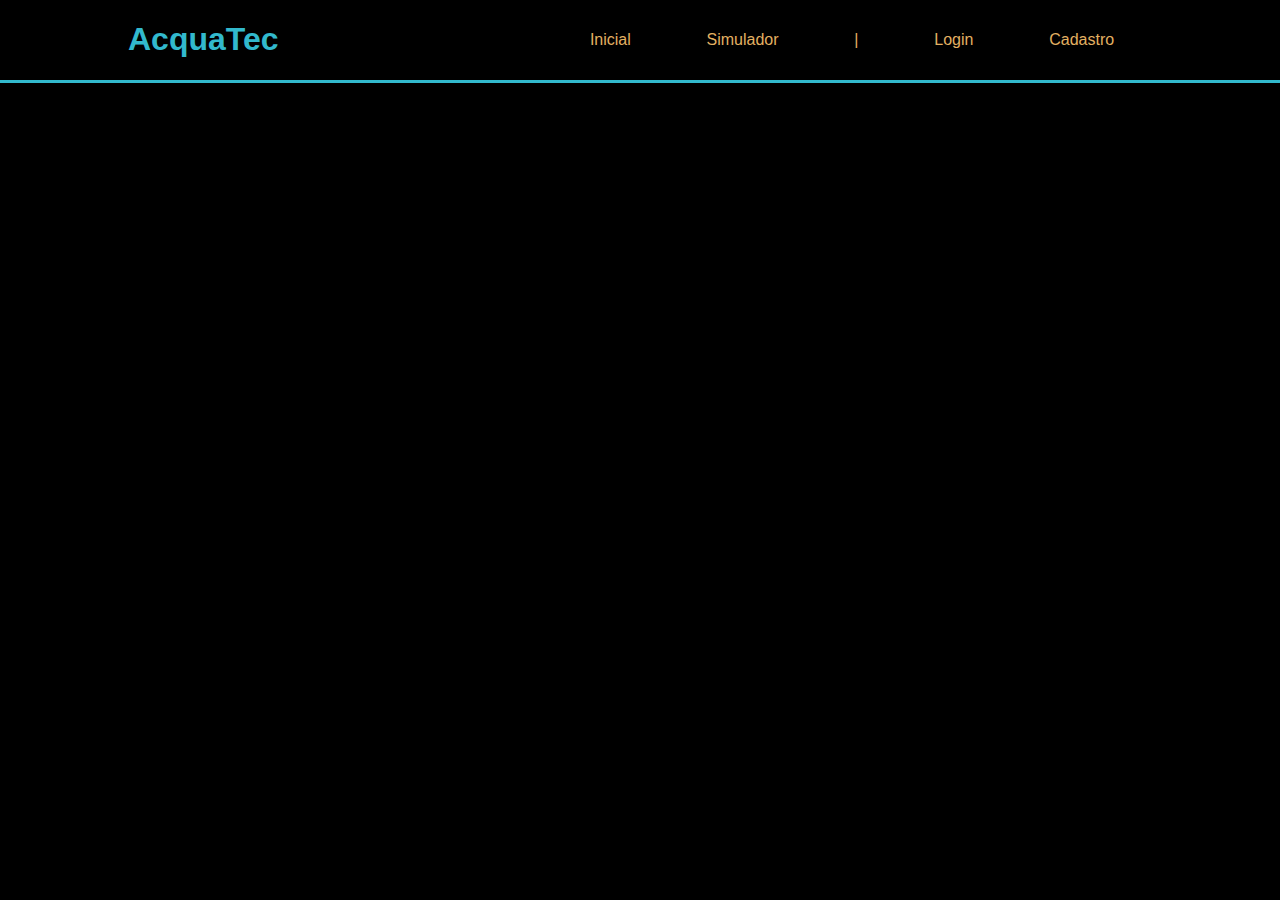
==== index.html @ b0b71be0 "Inicio site institucional" ====
<!DOCTYPE html>
<html lang="pt-br">
<head>
    <meta charset="UTF-8">
    <meta http-equiv="X-UA-Compatible" content="IE=edge">
    <meta name="viewport" content="width=device-width, initial-scale=1.0">
    <title>Index</title>
    <link rel="stylesheet" href="Estilo.css">
</head>
<body>
    
    <div class="header">
        <div class="container">
            <h1>AcquaTec</h1>
            <ul class="navbar">
                    <li>Inicial</li>
                    <li>Simulador</li>
                    <li>|</li>
                    <li>Login</li>
                    <li>Cadastro</li>
                </ul>
        </div>

    </div>


</body>
</html>
---- Estilo.css ----
body{
    margin: 0;
    font-family: sans-serif;
    background-color: black;
}

.header{
    color: #32b9cd;
    border-bottom: solid 3px #32b9cd;
   /* border: solid 3px green; */
}

.container{
   /* border: solid 3px yellow;*/
    width: 80%;
    margin: auto;
}

h1{
       */border: solid 3px blueviolet;/*
       padding: 5px 30px;
      /*  padding-top: 5px;
       padding-right: 15px;
       padding-bottom: 20px;
       padding-left: 25px; */
}

ul{
    /*border: solid 3px red;*/
}

.header .container{
    display: flex;
    justify-content: space-between;
}

.navbar{
    display: flex;
    width: 600px;
    justify-content: space-around;
    color: #e3b062;
    list-style: none;
    align-items: center;

}

li{
   /* border: solid 3px cadetblue;*/

}
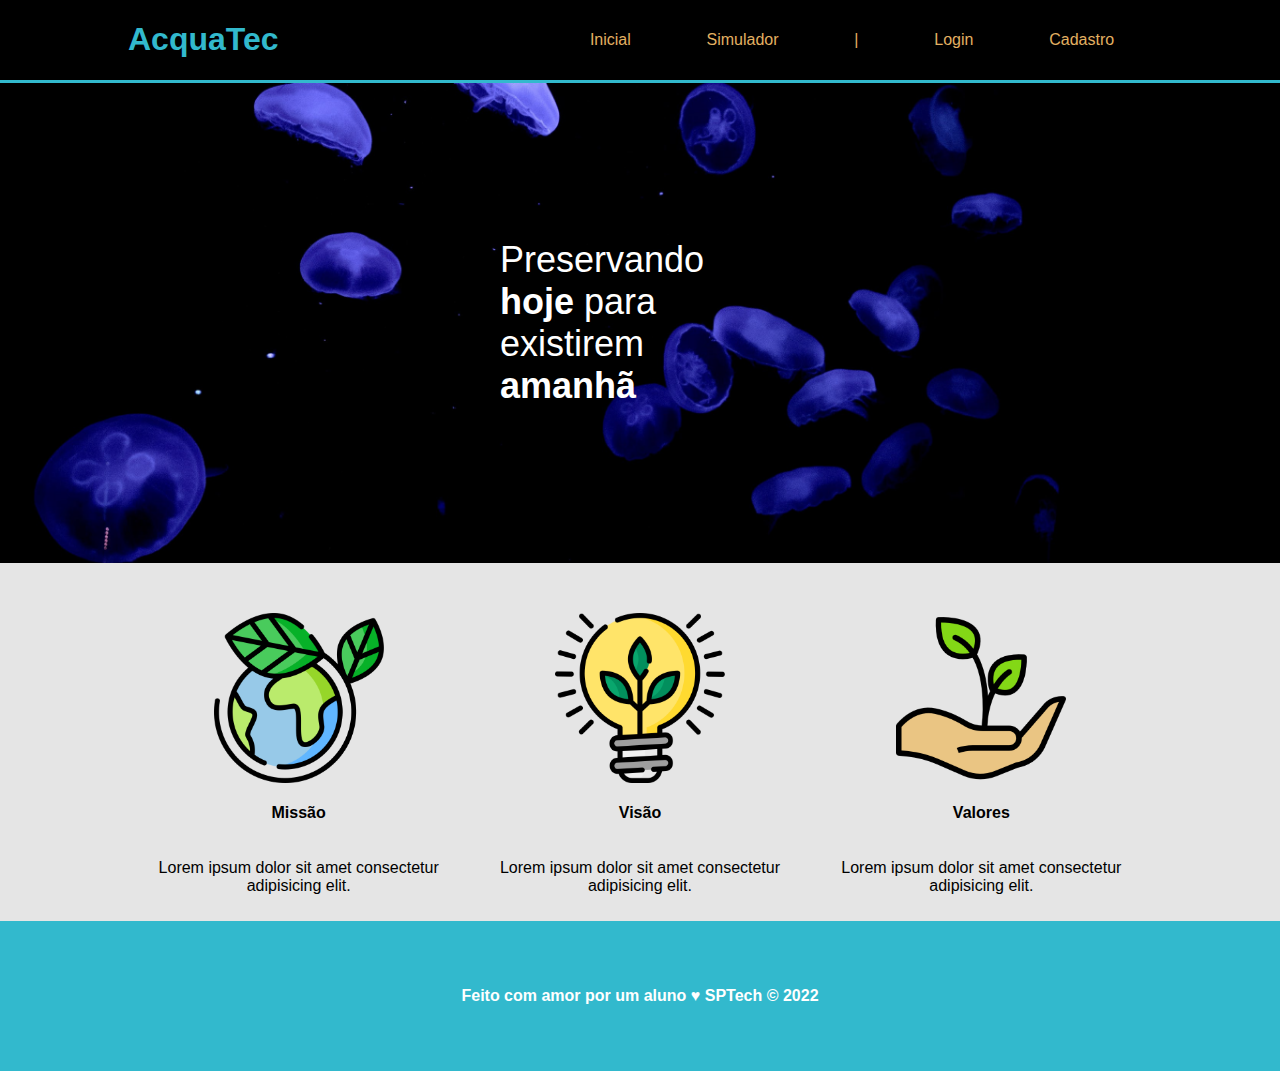
==== commit bd7bc6da: "SITE ACQUATEC" ====
--- a/index.html
+++ b/index.html
@@ -1,28 +1,68 @@
 <!DOCTYPE html>
-<html lang="pt-br">
+<html lang="en">
+
 <head>
     <meta charset="UTF-8">
     <meta http-equiv="X-UA-Compatible" content="IE=edge">
     <meta name="viewport" content="width=device-width, initial-scale=1.0">
-    <title>Index</title>
-    <link rel="stylesheet" href="Estilo.css">
+    <title>Document</title>
+    <link rel="stylesheet" href="Estilos.css">
+
 </head>
+
 <body>
-    
     <div class="header">
-        <div class="container">
-            <h1>AcquaTec</h1>
-            <ul class="navbar">
+            <div class="container">
+                <h1>AcquaTec</h1>
+                <ul class="navbar">
                     <li>Inicial</li>
                     <li>Simulador</li>
                     <li>|</li>
                     <li>Login</li>
                     <li>Cadastro</li>
                 </ul>
+            </div>
         </div>
 
-    </div>
+        <div class="banner">
+            <div class="container">
+                <p>Preservando <span> hoje </span> para existirem <span> amanhã</span></p>
+            </div>
+
+
+        </div>
+
+        <div class="social">
+            <div class="container">
+                <div class="boxes">
+                    <div class="box">
+                        <img src="assets/imgs/planet-earth_color.png" alt="icone de missão">
+                        <h4>Missão</h4>
+                           <p> Lorem ipsum dolor sit amet consectetur adipisicing elit.</p>
+                    </div>
+                    <div class="box">
+                        <img src="assets/imgs/lightbulb_color.png" alt="icone de missão">
+                        <h4>Visão</h4>
+                           <p> Lorem ipsum dolor sit amet consectetur adipisicing elit.</p></div>
+                    <div class="box">
+                        <img src="assets/imgs/growth_color.png" alt="icone de missão">
+                        <h4>Valores</h4>
+                           <p> Lorem ipsum dolor sit amet consectetur adipisicing elit.</p></div>
+                </div>
+            </div>
+        </div>
+
+        <div class="footer">
+            <div class="container">
+                <h4>Feito com amor por um aluno &hearts;  SPTech &copy; 2022</h4>
+            </div>
+        </div>
+    
+
+
+    
 
 
 </body>
+
 </html>--- a/Estilos.css
+++ b/Estilos.css
@@ -0,0 +1,108 @@
+body{
+    margin: 0;
+    font-family: sans-serif;
+    background-color: black;
+}
+
+.header{
+    color: #32b9cd; 
+    border-bottom: solid 3px #32b9cd;
+    /* border: solid 3px green; */
+}
+
+.container{
+    /* border: solid 3px yellow; */
+    width: 80%;
+    margin: auto;
+}
+
+
+.header .container{
+    display: flex;
+    justify-content: space-between;
+}
+
+.navbar{
+    display: flex;
+    width: 600px;
+    justify-content: space-around;
+    color: #e3b062;
+    list-style: none;
+    align-items: center;
+}
+
+/* Banner */
+
+.banner{
+    /*border: solid 3px pink;*/
+    color: white;
+    padding: 40px 0 ;
+    height: 400px;
+    background-image: url(assets/imgs/bg-jelly-fish-para_outras_pags.png);
+    background-size: cover;
+}
+
+.banner .container{
+  /* border: solid 3px red;*/
+    height:400px ;
+    display: flex;
+    justify-content: center;
+    align-items: center;
+
+}
+
+.banner p {
+    /*border: solid 3px green;*/
+    font-size: 36px;
+    width: 280px;
+}
+
+.banner .container span{
+    font-weight: 800;
+}
+
+/* Missão visão valores */
+
+.social{
+   /* border: solid 3px green;*/
+    background-color: #e5e5e5;
+}
+
+.box img {
+    width: 170px; 
+}
+
+.social .container{
+   /* border: solid 3px purple;*/
+}
+
+.social .container .boxes{
+   /* border: solid 3px yellow;*/
+    display: flex;
+}
+
+.box{
+   /* border: solid 3px blue;*/
+    margin: 50px 10px 10px 10px;
+    display: flex;
+    flex-direction: column;
+    align-items: center;
+}
+
+.social p{
+    text-align: center;
+}
+
+/* FOOTER*/
+
+.footer{
+    background-color: #32b9cd;
+    height: 150px;
+    color: #fff;
+    display: flex;
+}
+
+.footer .container{
+    display: flex;
+    justify-content: center;
+}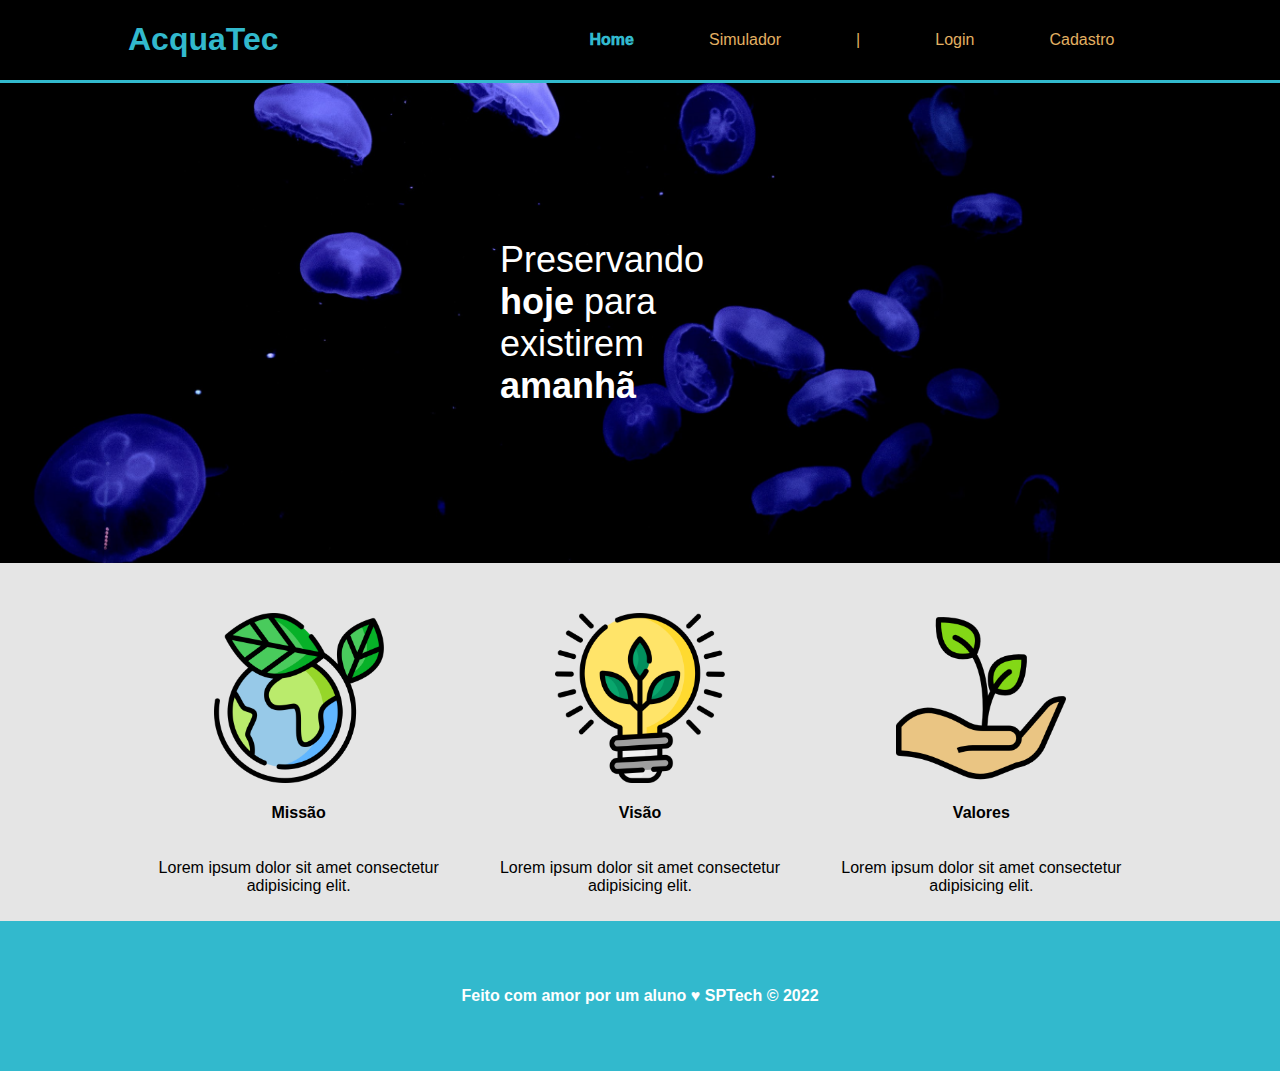
==== commit 2d4f85b3: "Pagina de login" ====
--- a/index.html
+++ b/index.html
@@ -5,7 +5,7 @@
     <meta charset="UTF-8">
     <meta http-equiv="X-UA-Compatible" content="IE=edge">
     <meta name="viewport" content="width=device-width, initial-scale=1.0">
-    <title>Document</title>
+    <title>Home- Aquatec</title>
     <link rel="stylesheet" href="Estilos.css">
 
 </head>
@@ -15,10 +15,10 @@
             <div class="container">
                 <h1>AcquaTec</h1>
                 <ul class="navbar">
-                    <li>Inicial</li>
+                    <li id="aqui">Home</li>
                     <li>Simulador</li>
                     <li>|</li>
-                    <li>Login</li>
+                    <li> <a href="login.html">Login</a></li>
                     <li>Cadastro</li>
                 </ul>
             </div>
--- a/Estilos.css
+++ b/Estilos.css
@@ -20,6 +20,16 @@
 .header .container{
     display: flex;
     justify-content: space-between;
+}
+
+.header ul #aqui{
+    font-weight: 1000;
+    color:#32b9cd;
+}
+
+a{
+    color: #e3b062;
+    text-decoration: none;
 }
 
 .navbar{
